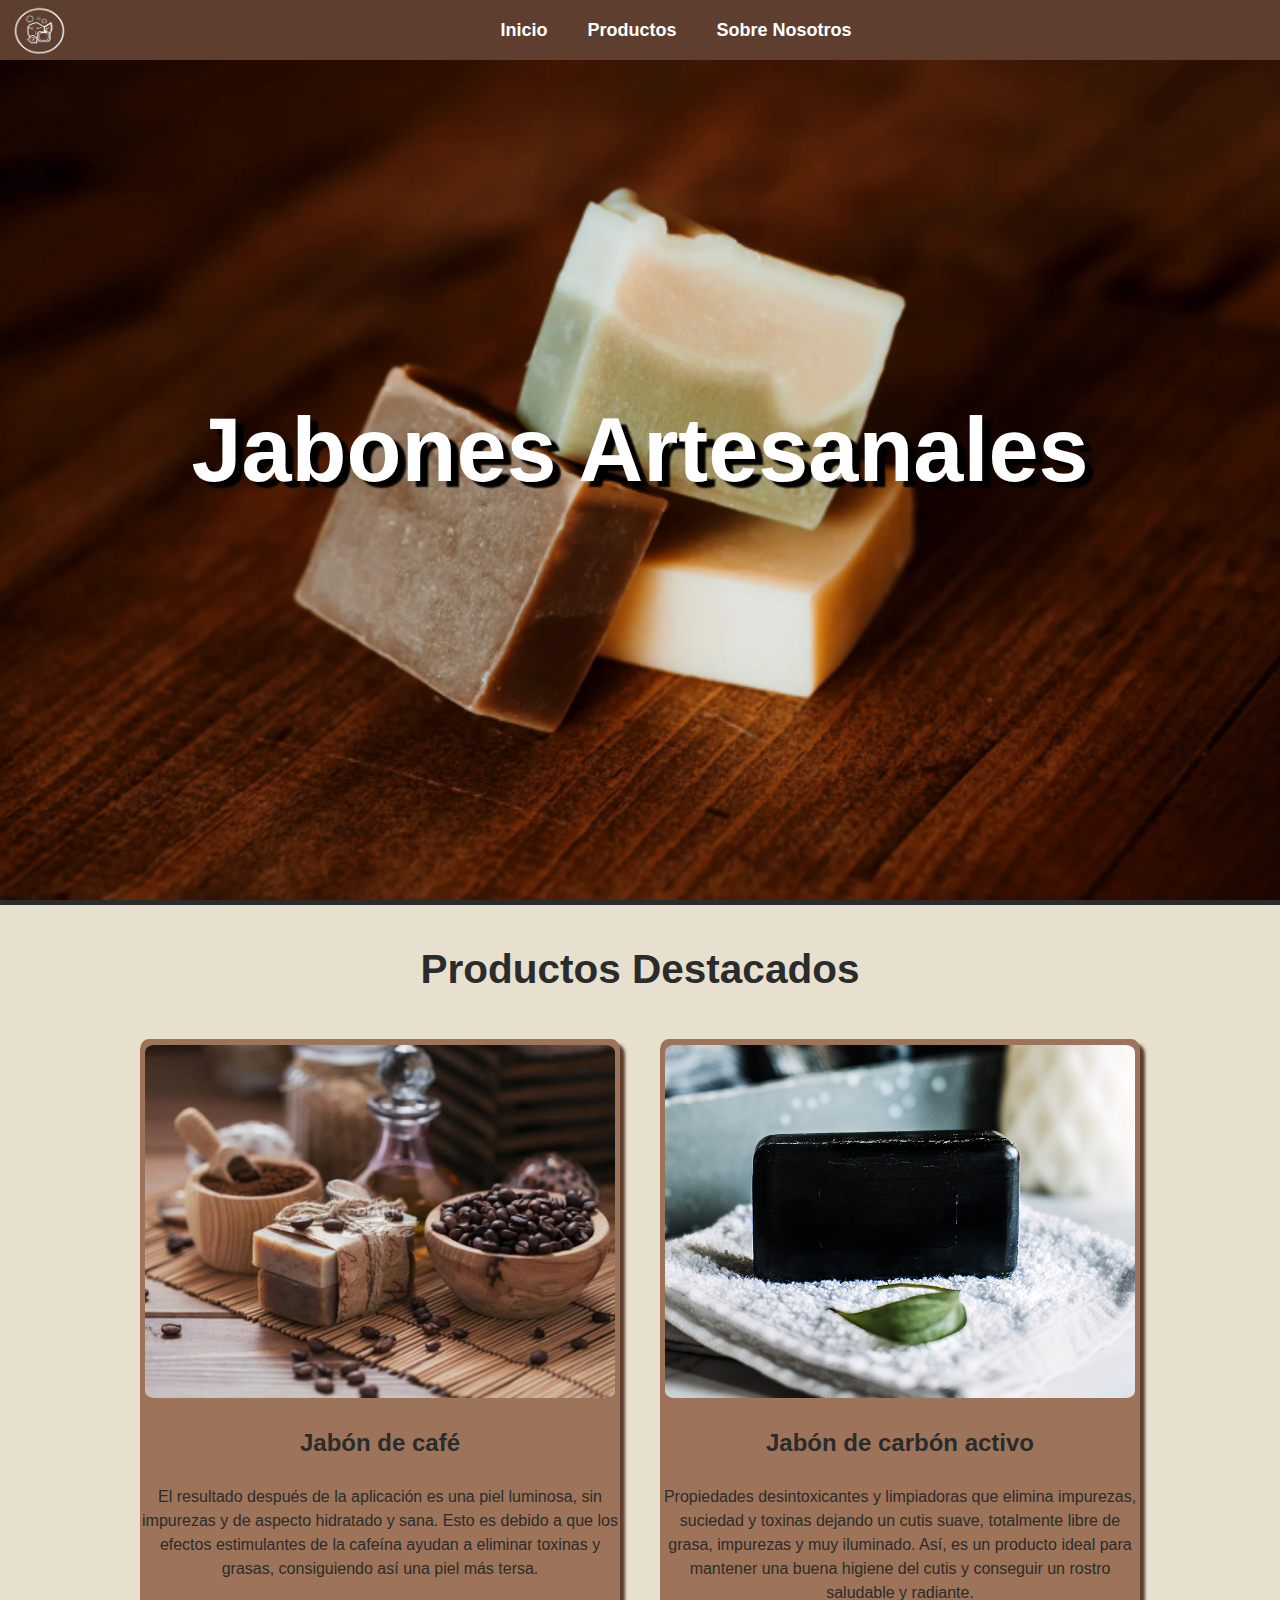
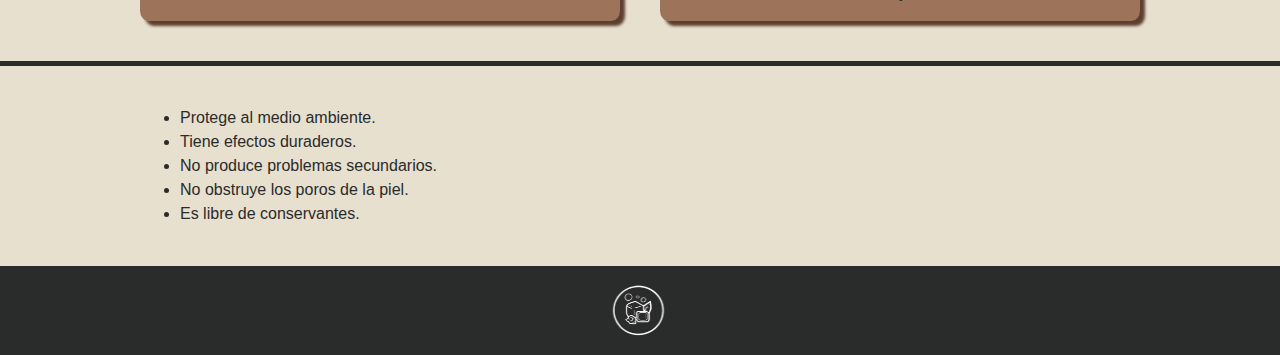
==== index.html @ 6c80665e "the pre last commit" ====
<!DOCTYPE html>
<html lang="es">
    <head>
        <meta charset="UTF-8">
        <meta name="viewport" content="width=device-width, initial-scale=1.0">
        <title>Jabones Artesanales - Página Principal</title>
        <link rel="stylesheet" href="style.css">
        <link rel="icon" href="./imgs/icon/icon.ico">
        <link rel="stylesheet" href="./css/normalized/normalize.css">
    </head>
    <body>
        <div class="navegation">
            <!--
            <header>
                <div class="container">
                    <h1 class="logo">Jabones Artesanales</h1>
                </div>
            </header>
            -->
            <nav>
                <li style="list-style-type: none;">
                    <a href="#"><img style="width: 62px; margin-left: 10px; margin-top:8px;" src="./imgs/icon/icon.ico" alt="CrSoap"></a>
                </li>
                <div class="container">
                    <ul>
                        
                        <li><a href="#">Inicio</a></li>
                        <li><a href="./gallery.html">Productos</a></li>
                        <li><a href="./aboutut.html">Sobre Nosotros</a></li>
                    </ul>
                </div>
            </nav>
        </div>
        <main>
            <section class="hero-section">
                <div class="container">
                    <h1 class="pc-h1">Jabones Artesanales</h1>
                    <h1 id="mobile-h1">Jabones Artesanales</h1>
                </div>
            </section>
            <hr class="line">
            <section class="product-section">
                <div class="container">
                    <div class="section-header">
                        <h2>Productos Destacados</h2>
                    </div>
                    <div class="product-gallery">
                        <div class="product">
                            <a style="text-decoration: none;" href="./html/jabones/jabonDeCafe.html">
                                <img src="./imgs/jabones/jabonDeCafe.png" alt="Jabón de café">
                                <h3>Jabón de café</h3>
                                <p>El resultado después de la aplicación es una piel luminosa, sin impurezas y de aspecto hidratado y sana. Esto es debido a que los efectos estimulantes de la cafeína ayudan a eliminar toxinas y grasas, consiguiendo así una piel más tersa.</p>
                            </a>
                        </div>
                        <div class="product">
                            <a style="text-decoration: none;" href="./html/jabones/jabonDeCarbon.html">
                                <img src="./imgs/jabones/jabon-de-carbon-activado.png" alt="Jabón de Lavanda">
                                <h3>Jabón de carbón activo</h3>
                                <p>Propiedades desintoxicantes y limpiadoras que elimina impurezas, suciedad y toxinas dejando un cutis suave, totalmente libre de grasa, impurezas y muy iluminado. Así, es un producto ideal para mantener una buena higiene del cutis y conseguir un rostro saludable y radiante.</p>
                            </a>
                        </div>
                        <!--
                        <div class="product">
                            <img src="./imgs/jabones/jabonaltero.jpg" alt="Jabón de lavanda">
                            <h3>Jabón de lavanda</h3>
                            <p>Actúa sobre la piel eliminando las impurezas. También te ayudará en la regulación e hidratación de la dermis, que te protegerá de agentes bactericidas e infecciones cutáneas. Además, gracias a las propiedades relajantes de la lavanda este jabón te ayudará a conciliar un un sueño profundo y reparador.</p>
                        </div>
                        <div class="product">
                            <img src="./imgs/jabones/otrodeMiel.jpg" alt="Jabón de avena y miel">
                            <h3>Jabón de avena y miel</h3>
                            <p>ideal para el cuidado de la Piel Sensible, Escamada y Seca. La Avena y la Miel son muy recomendables por su capacidad hidratante, calmante, antiséptica y por favorecer la elasticidad de la piel, por eso es ideal para pieles muy delicadas como las afectadas por Psoriasis.</p>
                        </div>
                        -->
                    </div>
                </div>
            </section>
            <hr class="line">
            <section class="rest-section">
                <br>
                <div class="container">
                    <ul>
                        <li>Protege al medio ambiente.</li>
                        <li>Tiene efectos duraderos.</li>
                        <li>No produce problemas secundarios.</li>
                        <li>No obstruye los poros de la piel.</li>
                        <li>Es libre de conservantes.</li>
                    </ul>
                </div>
                <br>
            </section>
            <hr class="line">
            <footer>
                <div style="width:64px; margin: 0 auto; padding: 10px;" class="footer-img">
                    <img src="./imgs/icon/icon.ico" alt="" style="width: 64px; height: 58px;">
                </div>
            </footer>
        </main>
    </body>
</html>
---- style.css ----
/* Estilos generales */

* {
    color: #2a2b2b;
}

#mobile-h1 {
    display: none;
}

body {
    margin: 0;
    font-family: 'Roboto', sans-serif;
    font-size: 16px;
    line-height: 1.5;
    color: #333;
    background-color: #e7e0cf;
    overflow-x: hidden;
}

main {
    height: 100vh;
    width: 100vw;
}

nav {
    top:0;
}

.navegation {
    position: relative;
}


.container {
    max-width: 1000px;
    margin: 0 auto;
    padding: 0 20px;
}

/* Estilos para el encabezado */

/*
header {
    background-color: #B0D6C9;
    padding: 8px 0;
    border-bottom: 1px solid #B0D6C9;
    position: fixed;
    width: 100%;
    z-index: 2;
}

.logo {
    font-size: 28px;
    font-weight: bold;
    text-transform: uppercase;
    color: #2c3e50;
    margin: 0px;
    
}
*/

/* Estilos para la barra de navegación */

nav {
    background-color: #5e3f2f;
    height: 60px;
    width: 100vw;
    display: flex;
    justify-content: space-between;
    align-items: center;
    position: fixed;
    z-index: 2;
}

nav ul {
    list-style-type: none;
    margin: 0;
    padding: 0;
    display: flex;
}

nav ul li {
    margin: 0 20px;
}

nav ul li a {
    color: white;
    display: block;
    font-size: 18px;
    font-weight: bold;
    /*text-transform: uppercase;*/
    text-decoration: none;
    transition: color 0.2s ease-in-out;
}

nav ul li a:hover {
    color: #f1c40f;
}

/* Estilos para el contenido principal */

.hero-section {
    background-image: url('./backgroundSoaps.png');
    background-size: cover;
    background-position: center;
    height: 100vh;
    width: 100vw;
    display: flex;
    align-items: center;
    justify-content: left;
}

.hero-section h1 {
    color: white;
    font-size: 90px;
    text-align: center;
    text-shadow: 8px 6px 2px rgba(0, 0, 0, 1);
}

#mobile-h1 {
    font-size: 60px;
}

.line {
    margin: 0px;
    height: 5px;
    background-color: #2a2b2b;
    border: none;
}

.section-header {
    text-align: center;
    margin-top: 30px;
    margin-bottom: 10px;
}

.section-header h2 {
    font-size: 40.5px;
    font-weight: bold;
    margin-bottom: 40px;
}

.product-gallery {
    display: flex;
    flex-wrap: wrap;
    margin: 0 -20px;
}

.product {
    display: inline-block;
    width: calc(50% - 40px);
    margin: 0 20px 40px;
    text-align: center;
    transition: transform 0.2s ease-in-out;
    box-shadow: 5px 5px 3px #5e3f2f;
    background-color: #9d745a;
    /*testin*/
    /*border: 3px solid #fff;
    border-radius: 10%;*/
    border-radius: 1.8%;
}

.product:hover {
    transform: translateY(-10px);
}

.product img {
    max-width: 98%;
    height: auto;
    margin-top: 6px;
    border-radius: 2%;
}

.product h3 {
    margin-top: 20px;
    font-size: 24px;
    font-weight: bold;
}

.product p {
    margin-top: 10px;
    font-size: 16px;
    line-height: 1.5;
}

/* Estilos para el footer */

footer {
    background-color: #2a2b2b;
    color: white;
    font-size: 14px;
}

@media only screen and (max-width: 500px) {
    .pc-h1 {
        display: none; 
    }
    #mobile-h1 {
        display: block;
    }
}
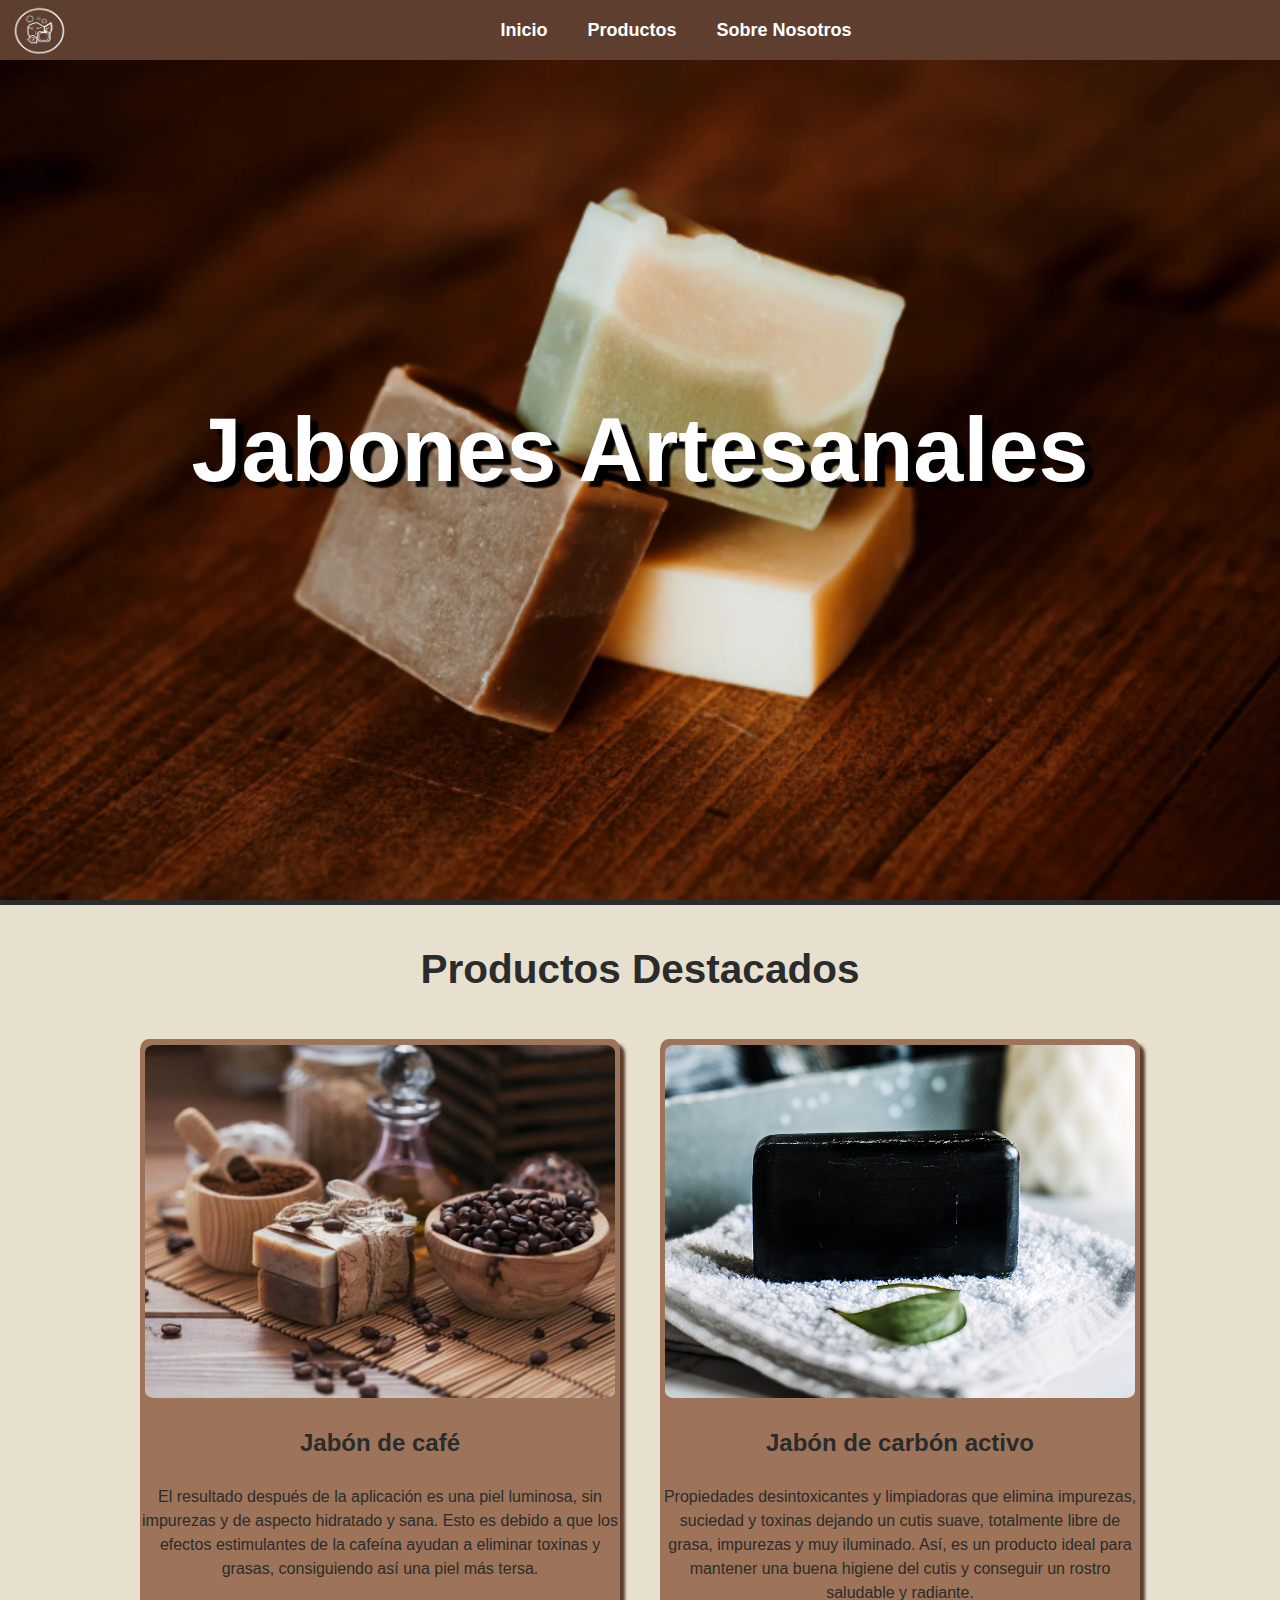
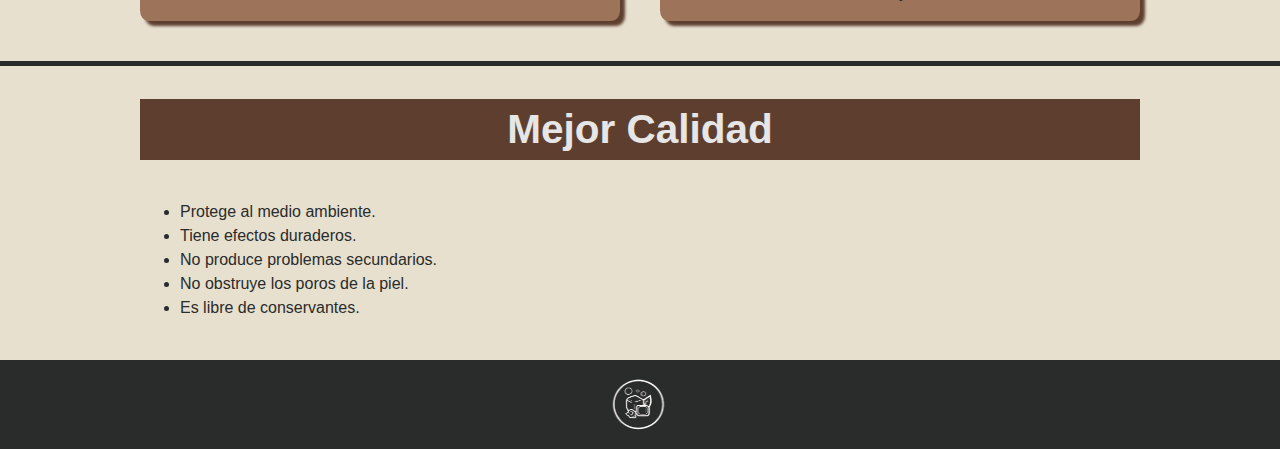
==== commit 7a37fb4e: "please let me go x2" ====
--- a/index.html
+++ b/index.html
@@ -76,7 +76,11 @@
             </section>
             <hr class="line">
             <section class="rest-section">
-                <br>
+                <div class="container">
+                    <div style="border:none; background:#5e3f2f;" class="section-header">
+                        <h2 style="color: #e6e6e6;">Mejor Calidad</h2>
+                    </div>
+                </div>
                 <div class="container">
                     <ul>
                         <li>Protege al medio ambiente.</li>
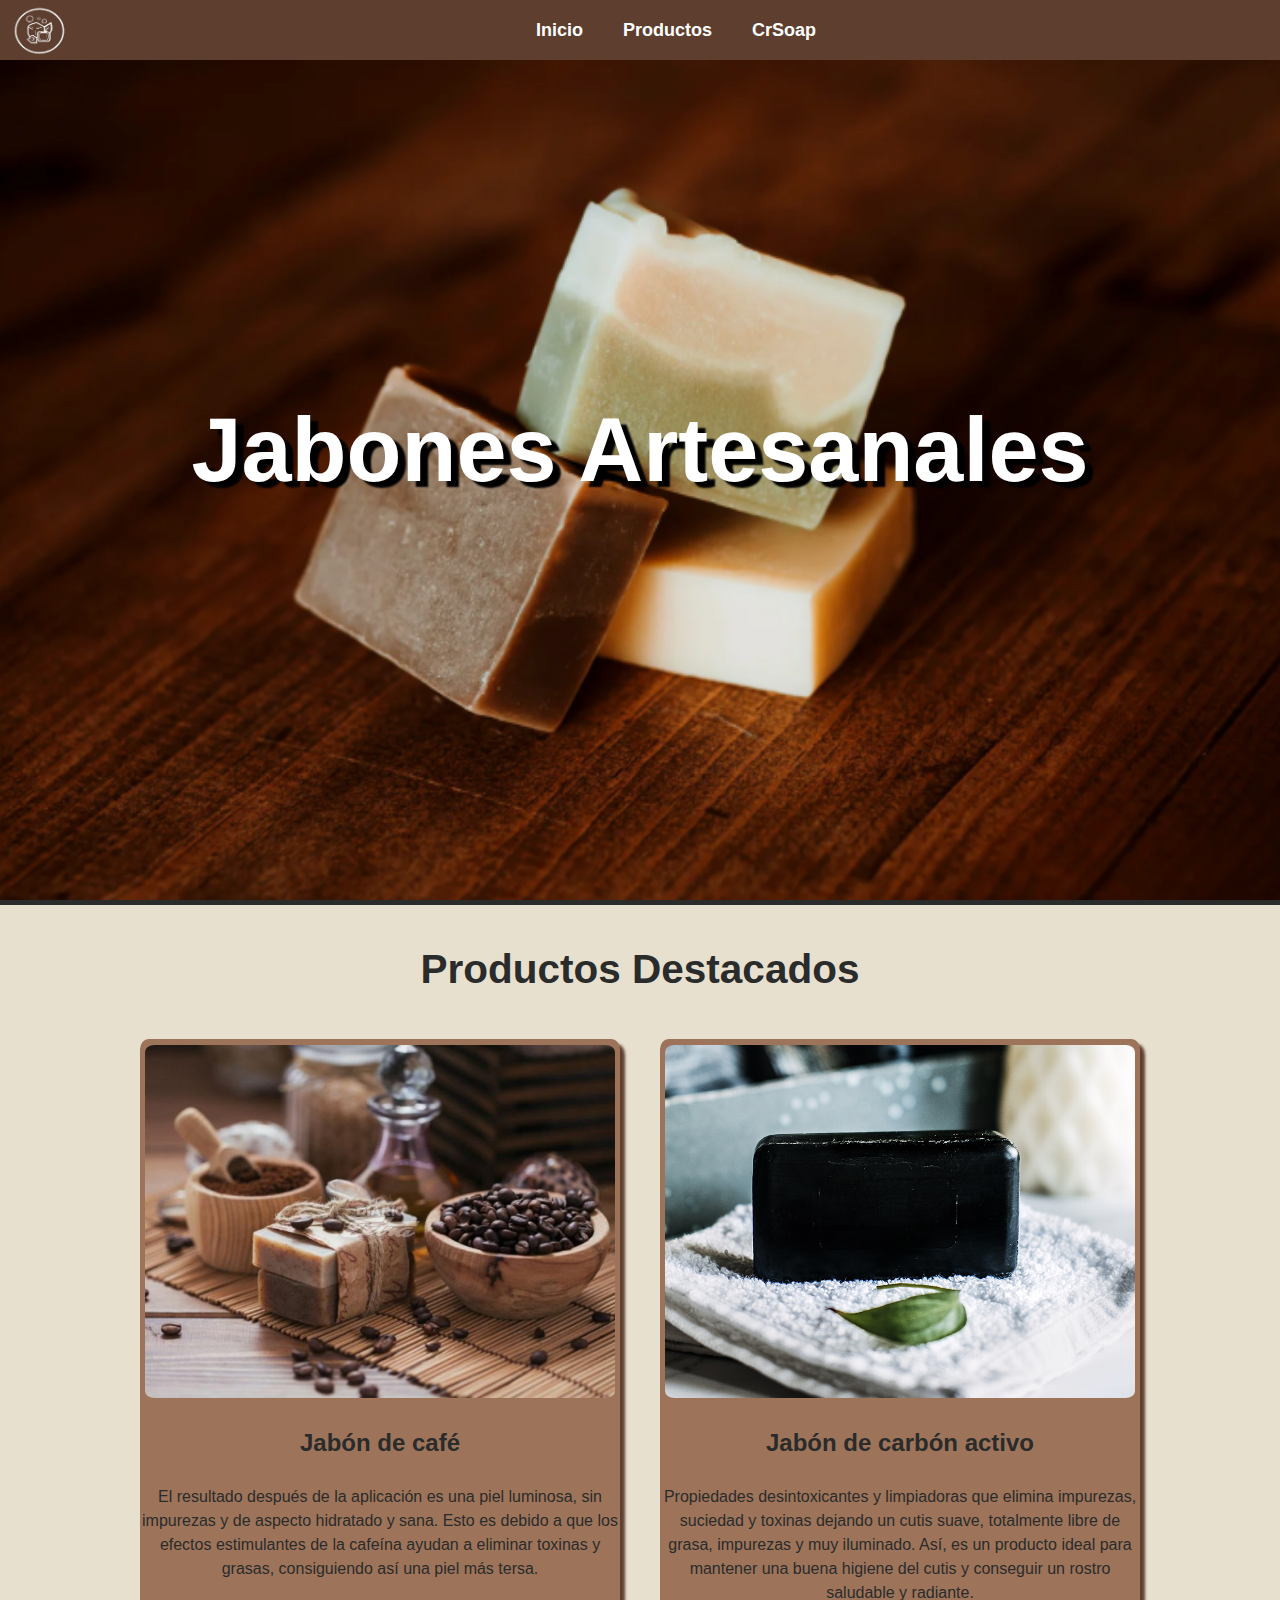
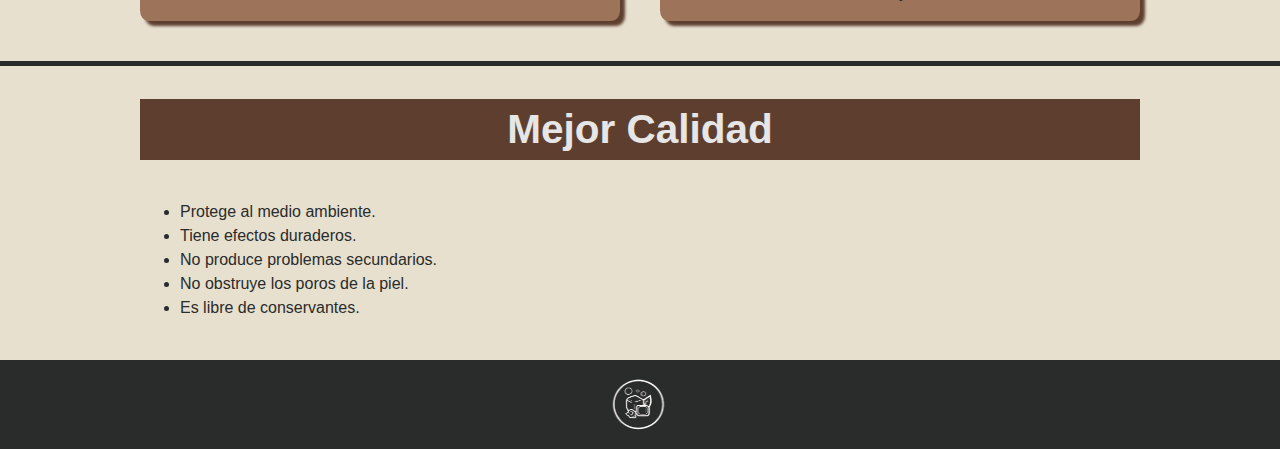
==== commit 7eab0979: "porFIn" ====
--- a/index.html
+++ b/index.html
@@ -20,13 +20,14 @@
             <nav>
                 <li style="list-style-type: none;">
                     <a href="#"><img style="width: 62px; margin-left: 10px; margin-top:8px;" src="./imgs/icon/icon.ico" alt="CrSoap"></a>
+                    
                 </li>
                 <div class="container">
                     <ul>
                         
                         <li><a href="#">Inicio</a></li>
                         <li><a href="./gallery.html">Productos</a></li>
-                        <li><a href="./aboutut.html">Sobre Nosotros</a></li>
+                        <li><a href="./aboutut.html">CrSoap</a></li>
                     </ul>
                 </div>
             </nav>
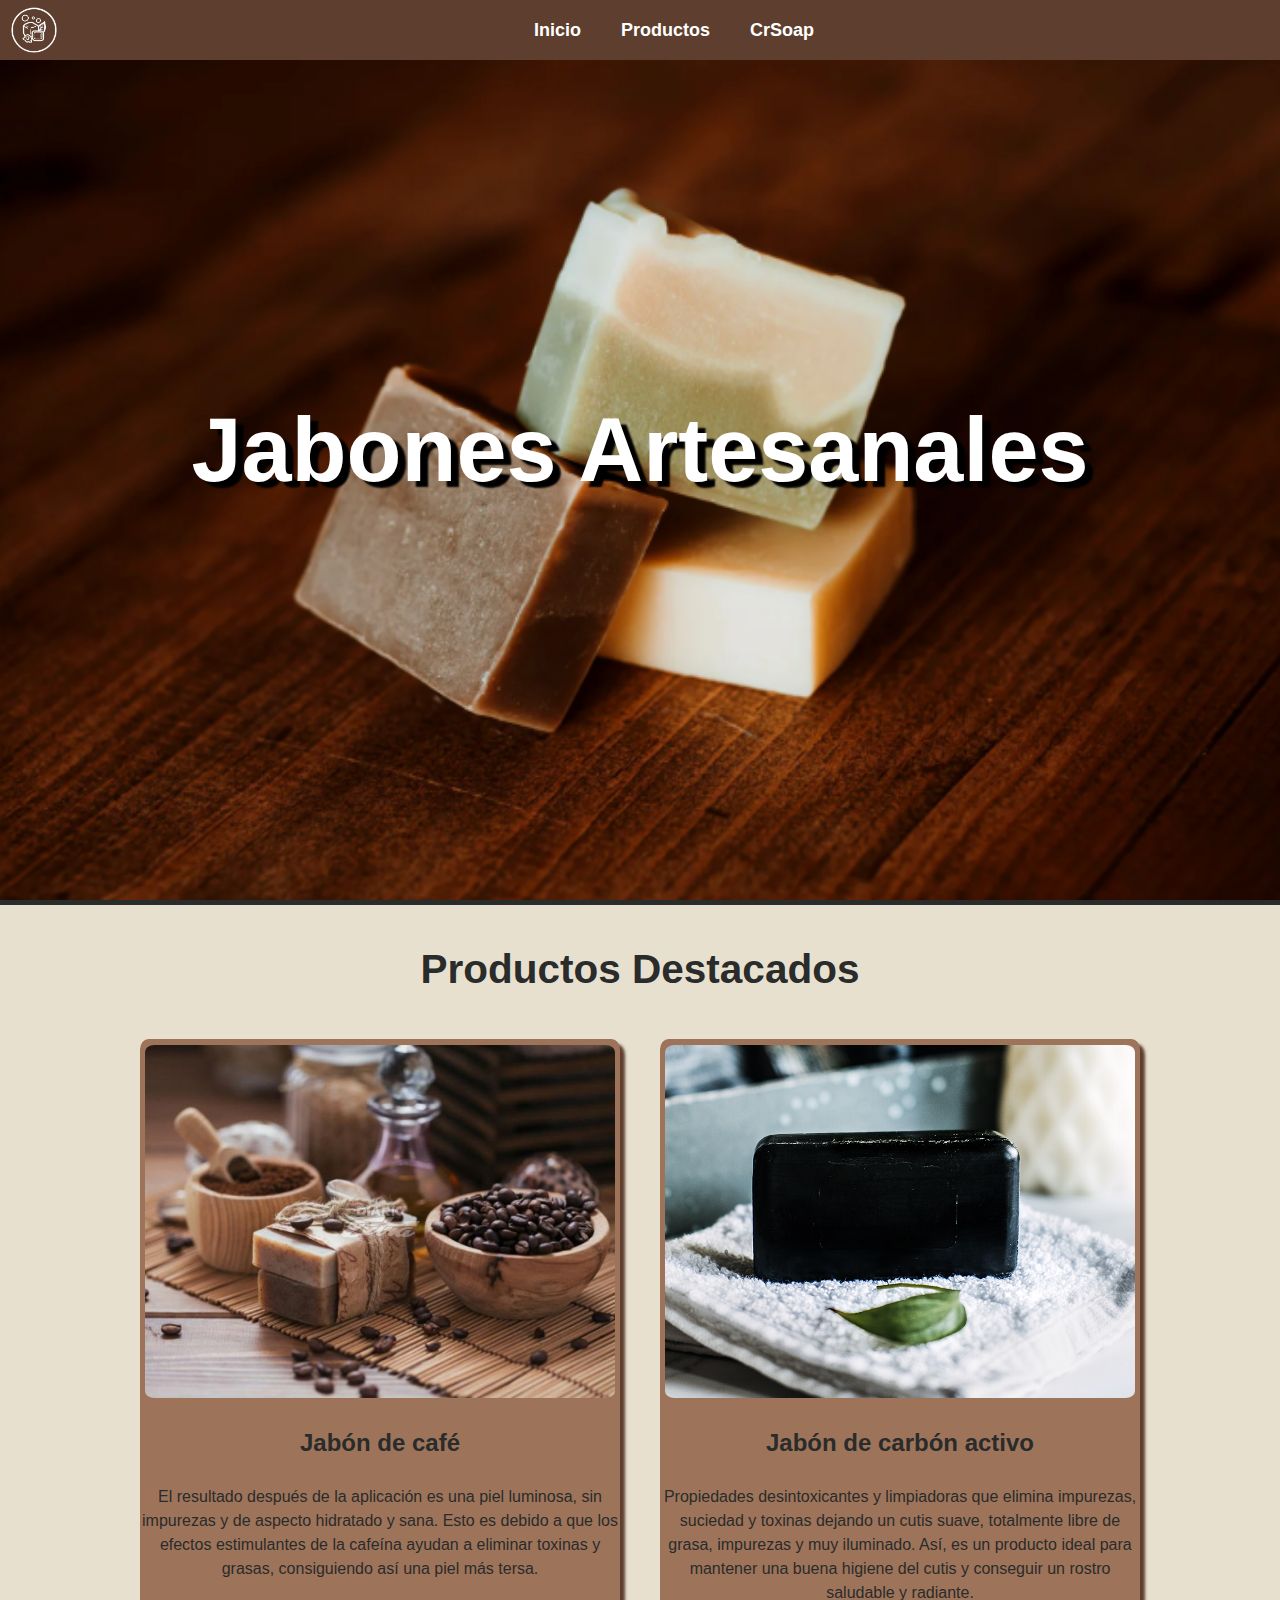
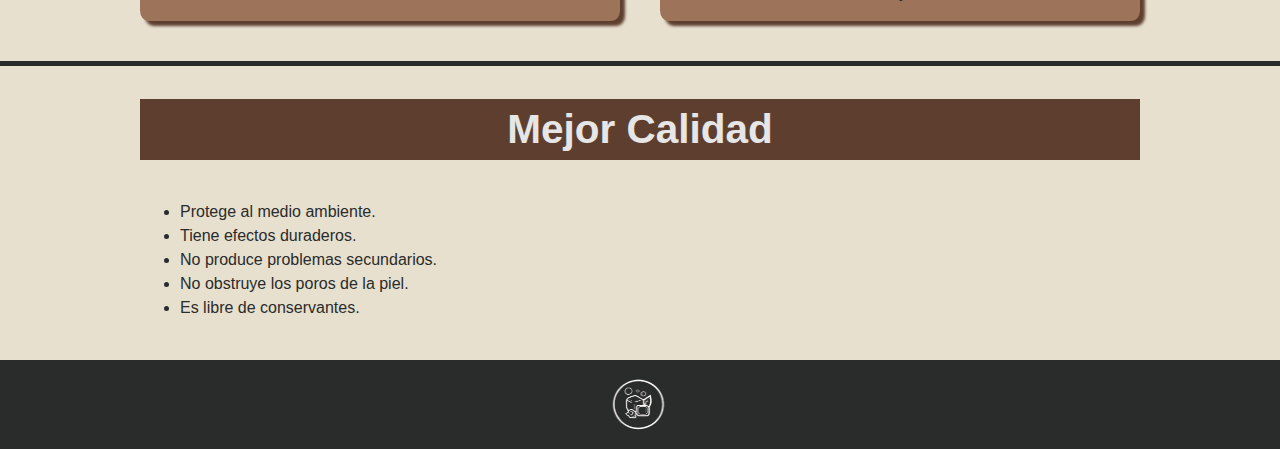
==== commit 135fb3a9: "would like to Abraham?" ====
--- a/index.html
+++ b/index.html
@@ -19,7 +19,7 @@
             -->
             <nav>
                 <li style="list-style-type: none;">
-                    <a href="#"><img style="width: 62px; margin-left: 10px; margin-top:8px;" src="./imgs/icon/icon.ico" alt="CrSoap"></a>
+                    <a href="#"><img style="width: 48px; margin-right: 10px;margin-left: 10px; margin-top:8px;" src="./imgs/icon/icon1.png" alt="CrSoap"></a>
                     
                 </li>
                 <div class="container">
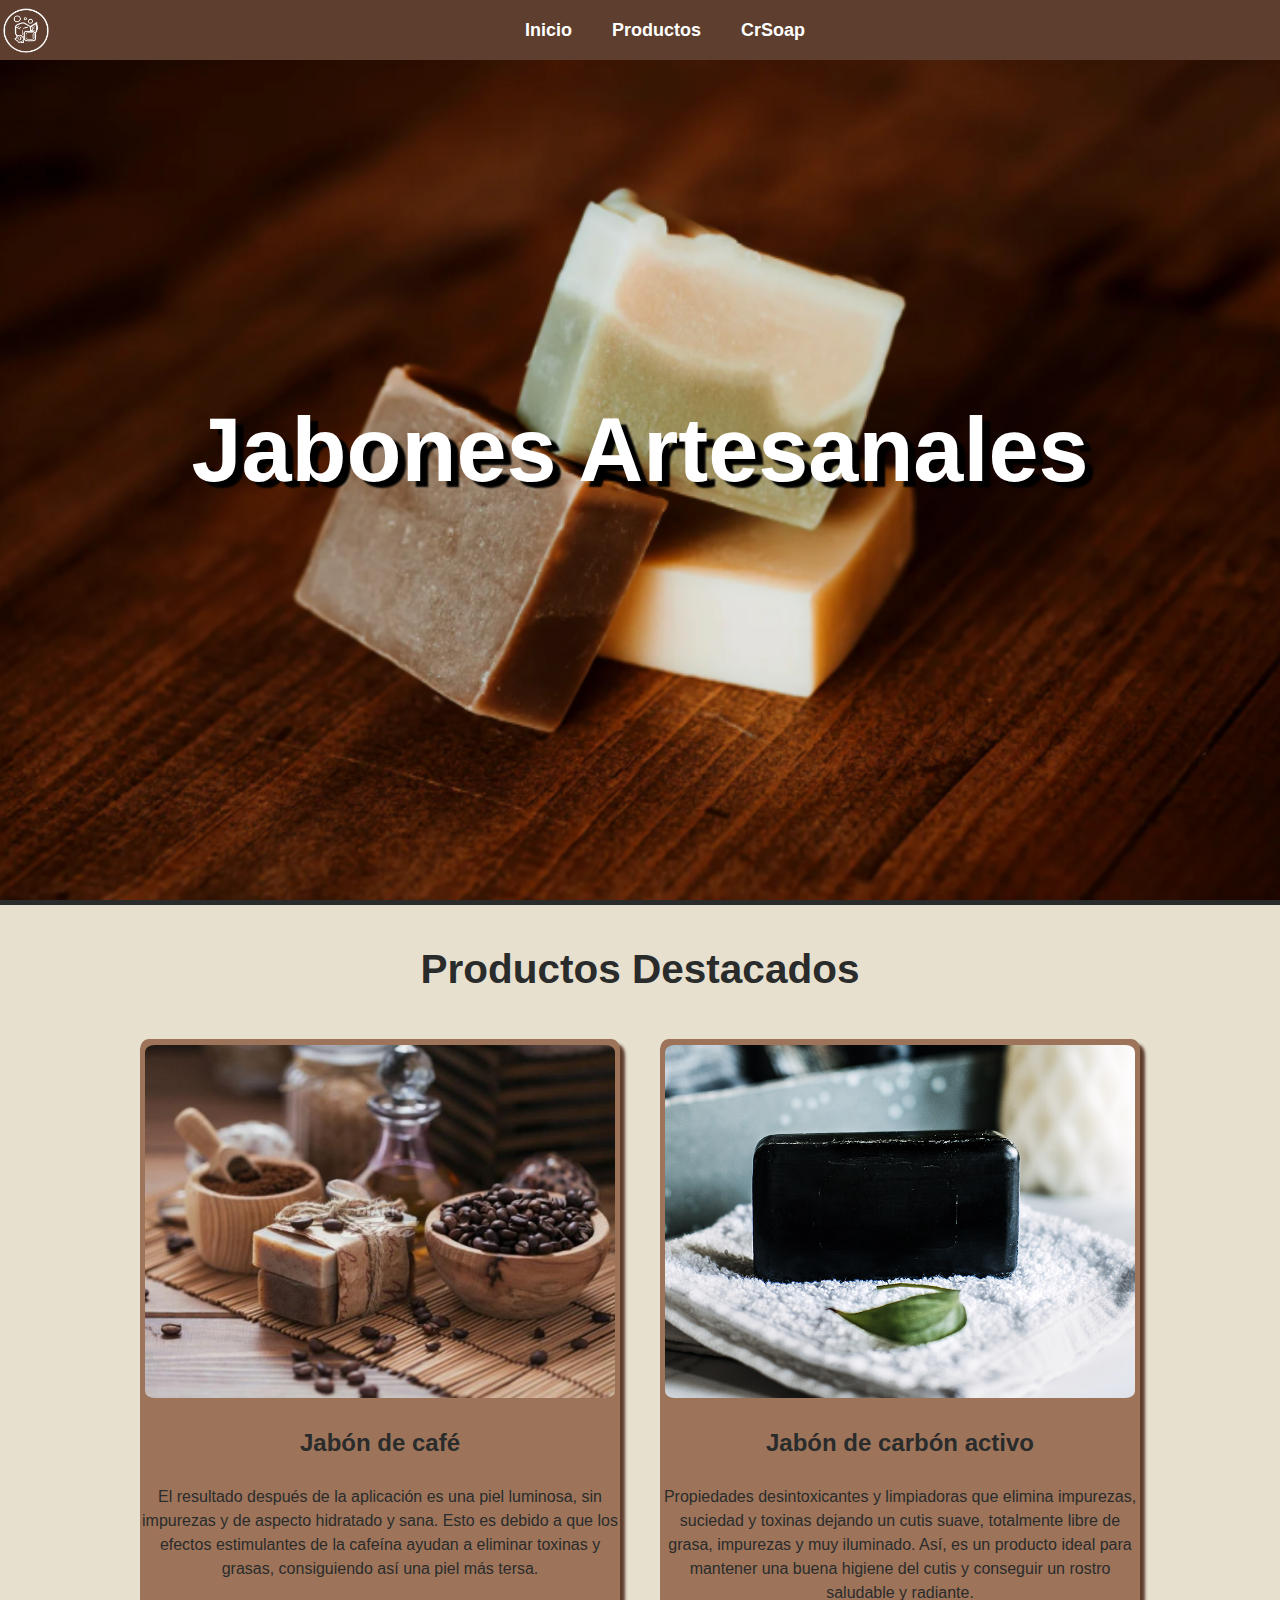
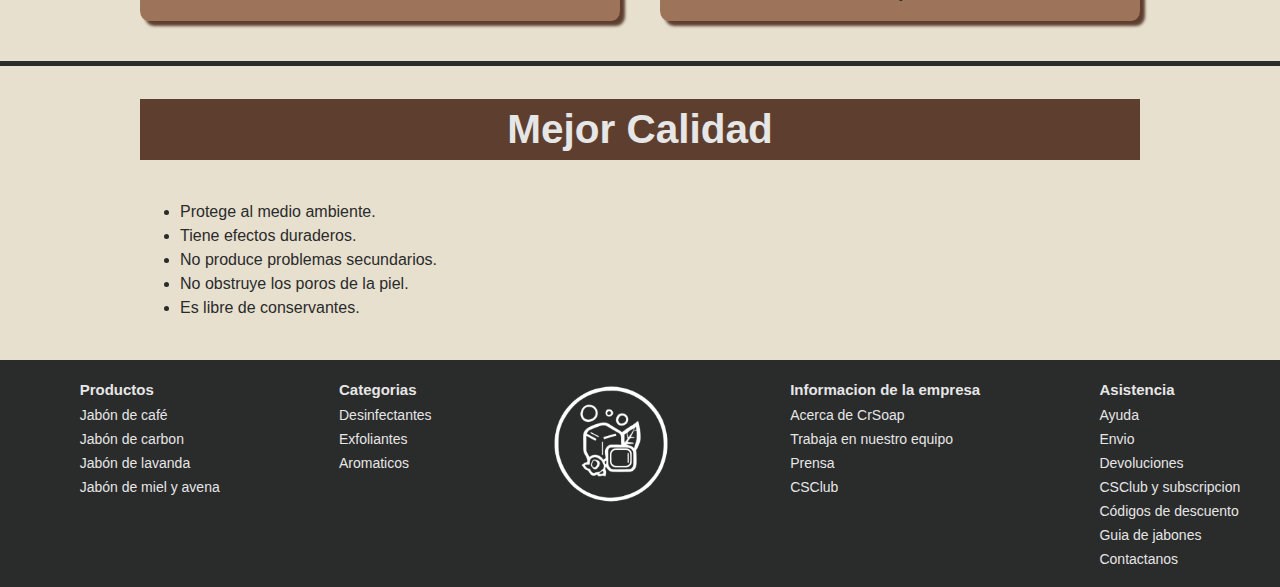
==== commit 5a6262e7: "serraa" ====
--- a/index.html
+++ b/index.html
@@ -19,7 +19,7 @@
             -->
             <nav>
                 <li style="list-style-type: none;">
-                    <a href="#"><img style="width: 48px; margin-right: 10px;margin-left: 10px; margin-top:8px;" src="./imgs/icon/icon1.png" alt="CrSoap"></a>
+                    <a href="#"><img style="width: 48px; height: 46px; margin-left: 2px; margin-top:8px;" src="./imgs/icon/icon1.png" alt="CrSoap"></a>
                     
                 </li>
                 <div class="container">
@@ -95,9 +95,44 @@
             </section>
             <hr class="line">
             <footer>
+                <div class="footer-uls">
+                    <ul>
+                        <li class="h-li">Productos</li>
+                        <li>Jabón de café</li>
+                        <li>Jabón de carbon</li>
+                        <li>Jabón de lavanda</li>
+                        <li>Jabón de miel y avena</li>
+                    </ul>
+                    <ul>
+                        <li class="h-li">Categorias</li>
+                        <li>Desinfectantes</li>
+                        <li>Exfoliantes</li>
+                        <li>Aromaticos</li>
+                    </ul>
+                    <img src="./imgs/icon/icon1.png" alt="" style="margin-top: 20px; margin-left:40px;height: 120px; width: 120px;">
+                    <ul>
+                        <li class="h-li">Informacion de la empresa</li>
+                        <li>Acerca de CrSoap</li>
+                        <li>Trabaja en nuestro equipo</li>
+                        <li>Prensa</li>
+                        <li>CSClub</li>
+                    </ul>
+                    <ul>
+                        <li class="h-li">Asistencia</li>
+                        <li>Ayuda</li>
+                        <li>Envio</li>
+                        <li>Devoluciones</li>
+                        <li>CSClub y subscripcion</li>
+                        <li>Códigos de descuento</li>
+                        <li>Guia de jabones</li>
+                        <li>Contactanos</li>
+                    </ul>
+                </div>
+                <!--
                 <div style="width:64px; margin: 0 auto; padding: 10px;" class="footer-img">
                     <img src="./imgs/icon/icon.ico" alt="" style="width: 64px; height: 58px;">
                 </div>
+                -->
             </footer>
         </main>
     </body>
--- a/style.css
+++ b/style.css
@@ -192,6 +192,27 @@
     font-size: 14px;
 }
 
+.footer-uls {
+    display: flex;
+    justify-content: space-around;
+}
+
+.footer-uls ul {
+    list-style-type: none;
+}
+
+
+.h-li {
+    font-weight: bold;
+    margin-bottom: 6px;
+    font-size: 15px;
+}
+
+.footer-uls ul li {
+    color: #e6e6e6;
+    margin-bottom: 3px;
+}
+
 @media only screen and (max-width: 500px) {
     .pc-h1 {
         display: none; 
@@ -199,4 +220,5 @@
     #mobile-h1 {
         display: block;
     }
-}+}
+
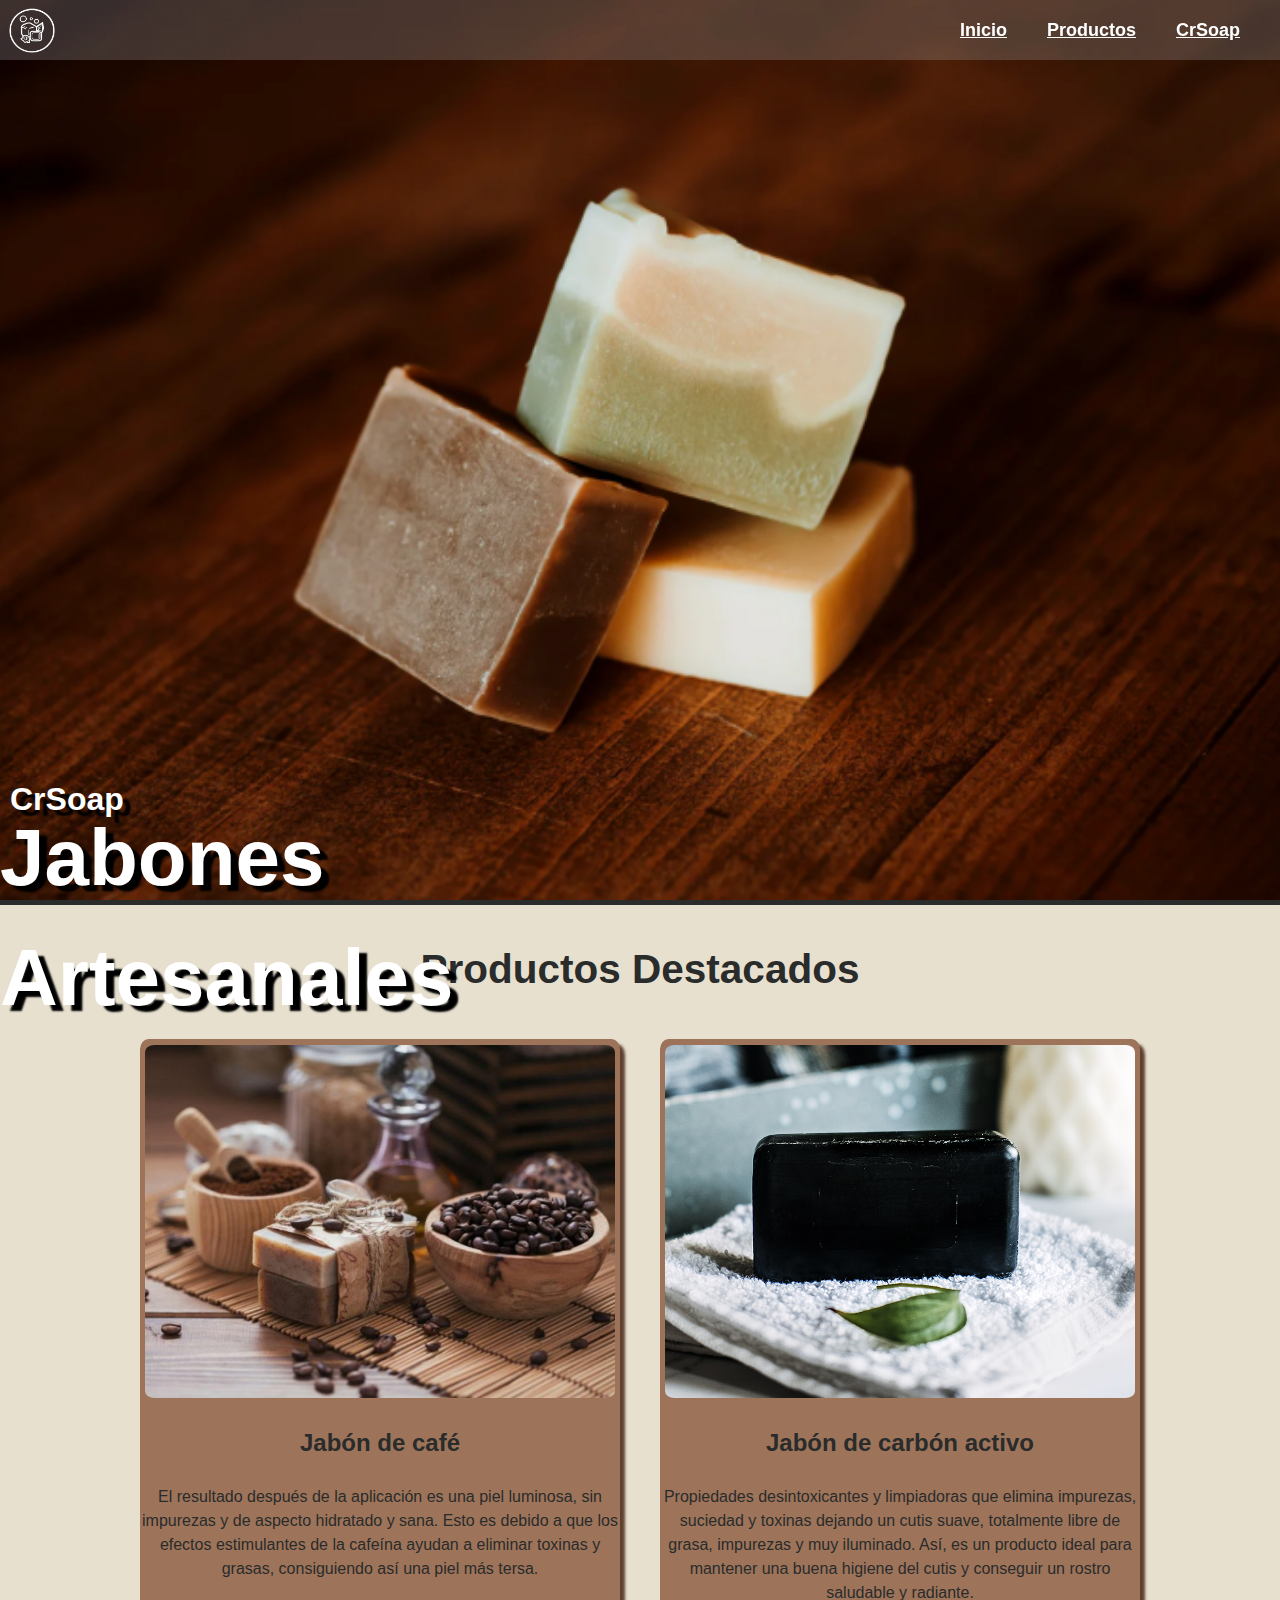
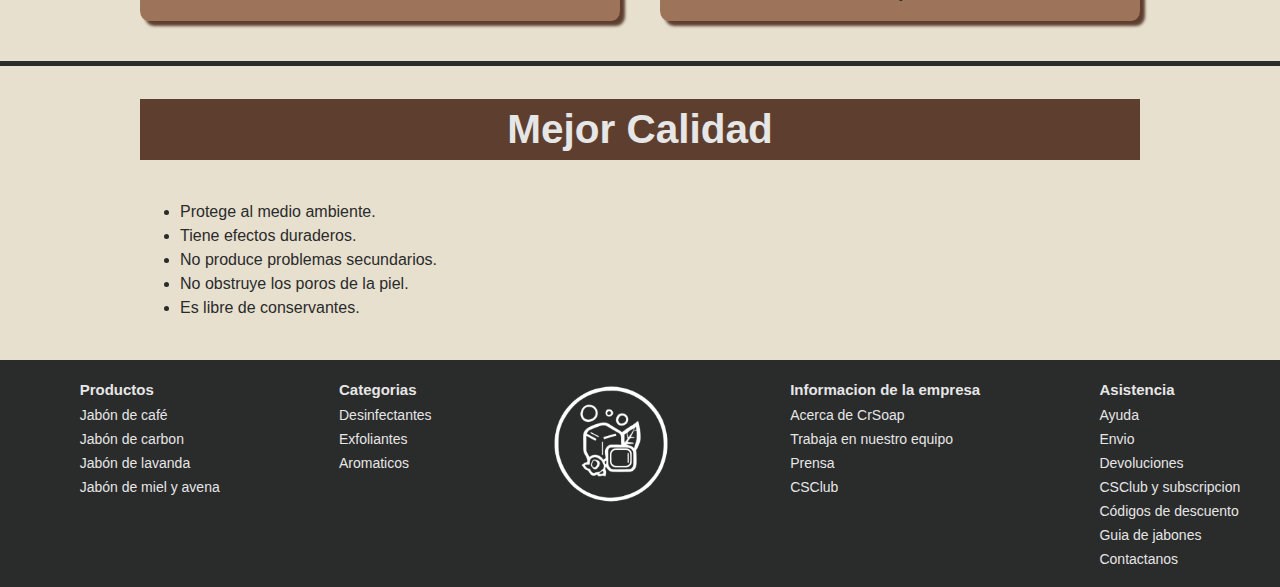
==== commit 1ea9253b: "serrrarar" ====
--- a/index.html
+++ b/index.html
@@ -19,12 +19,10 @@
             -->
             <nav>
                 <li style="list-style-type: none;">
-                    <a href="#"><img style="width: 48px; height: 46px; margin-left: 2px; margin-top:8px;" src="./imgs/icon/icon1.png" alt="CrSoap"></a>
-                    
+                    <a href="#"><img style="width: 48px; height: 46px; margin-left: 8px; margin-top:8px;" src="./imgs/icon/icon1.png" alt="CrSoap"></a>
                 </li>
                 <div class="container">
                     <ul>
-                        
                         <li><a href="#">Inicio</a></li>
                         <li><a href="./gallery.html">Productos</a></li>
                         <li><a href="./aboutut.html">CrSoap</a></li>
@@ -34,10 +32,16 @@
         </div>
         <main>
             <section class="hero-section">
+                <div class="hero-mini-container">
+                    <h2>CrSoap</h2>
+                    <h1>Jabones Artesanales</h1>
+                </div>
+                <!--
                 <div class="container">
                     <h1 class="pc-h1">Jabones Artesanales</h1>
                     <h1 id="mobile-h1">Jabones Artesanales</h1>
                 </div>
+                -->
             </section>
             <hr class="line">
             <section class="product-section">
--- a/style.css
+++ b/style.css
@@ -31,6 +31,9 @@
     position: relative;
 }
 
+nav .container {
+    margin: 0;
+}
 
 .container {
     max-width: 1000px;
@@ -63,7 +66,7 @@
 /* Estilos para la barra de navegación */
 
 nav {
-    background-color: #5e3f2f;
+    /*background-color: #5e3f2f;*/
     height: 60px;
     width: 100vw;
     display: flex;
@@ -73,6 +76,16 @@
     z-index: 2;
 }
 
+/*TESTING*/
+nav {
+    transition: all .4s;
+}
+nav:hover {
+    background-color: #aaa4;
+    transition: all .4s;
+}
+/*END OF TESTING*/
+
 nav ul {
     list-style-type: none;
     margin: 0;
@@ -90,7 +103,7 @@
     font-size: 18px;
     font-weight: bold;
     /*text-transform: uppercase;*/
-    text-decoration: none;
+    
     transition: color 0.2s ease-in-out;
 }
 
@@ -111,7 +124,7 @@
     justify-content: left;
 }
 
-.hero-section h1 {
+.hero-section .container h1 {
     color: white;
     font-size: 90px;
     text-align: center;
@@ -140,6 +153,31 @@
     font-weight: bold;
     margin-bottom: 40px;
 }
+
+/*TESTING*/
+.hero-mini-container {
+    position: absolute;
+    display: inline-block;
+    width: 790px;
+    height: 150px;
+    bottom: 0;
+}
+.hero-mini-container h1{
+    color: #fff;
+    margin: 0;
+    text-shadow: 8px 6px 2px rgba(0, 0, 0, 1);
+    font-size: 80px;
+}
+.hero-mini-container h2 {
+    margin: 0;
+    font-size: 32px;
+    color: #fff;
+    position: relative;
+    top: 25px;
+    left: 10px;
+    text-shadow: 8px 6px 2px rgba(0, 0, 0, 1);
+}
+/*End of TESTING*/
 
 .product-gallery {
     display: flex;
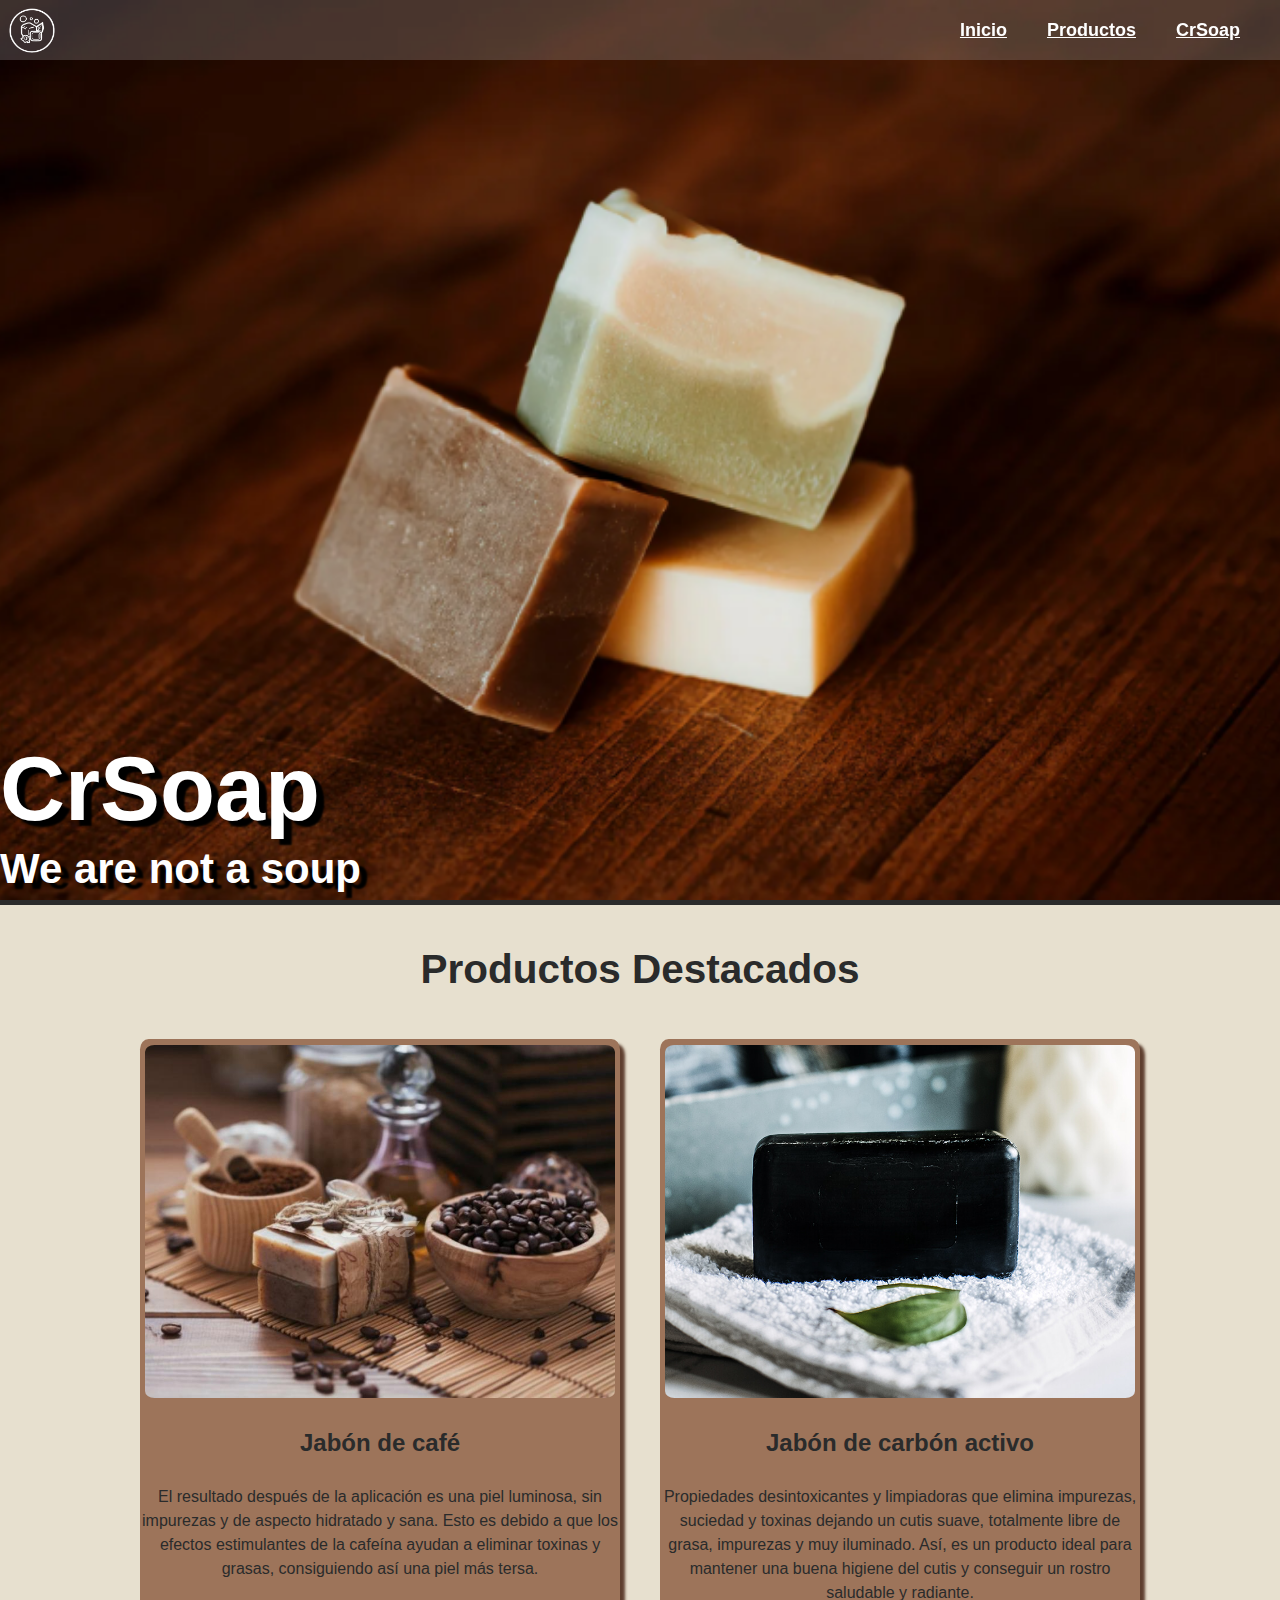
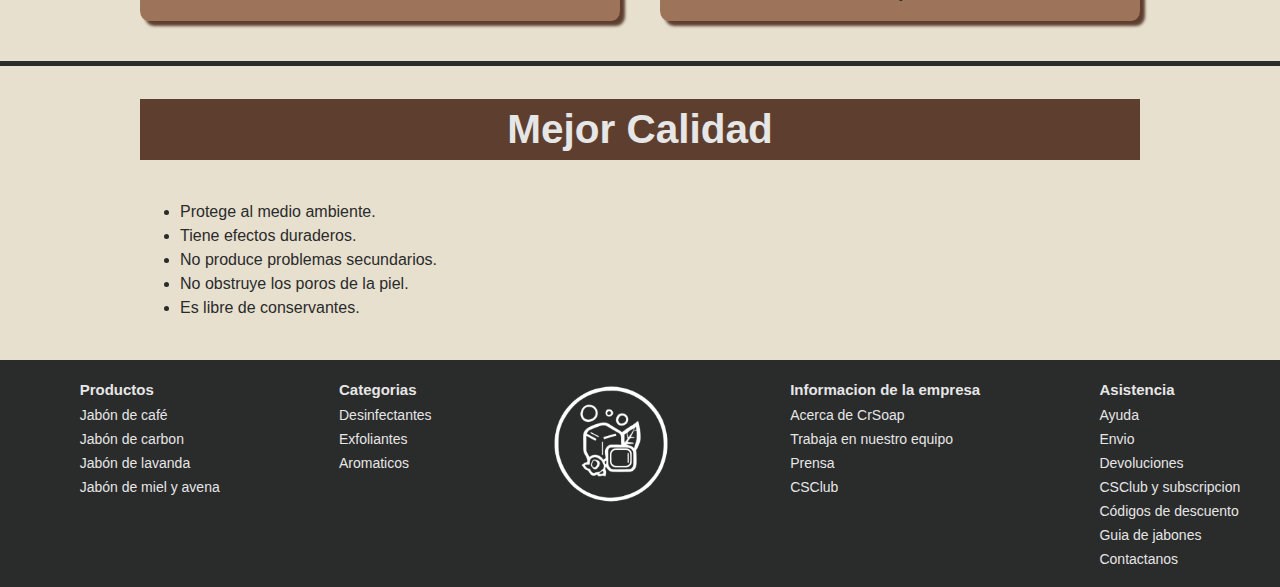
==== commit a2fbea98: "ya mueranse" ====
--- a/index.html
+++ b/index.html
@@ -9,6 +9,7 @@
         <link rel="stylesheet" href="./css/normalized/normalize.css">
     </head>
     <body>
+        <script src="./js/nav/script.js"></script>
         <div class="navegation">
             <!--
             <header>
@@ -17,7 +18,7 @@
                 </div>
             </header>
             -->
-            <nav>
+            <nav class="barra-navegacion">
                 <li style="list-style-type: none;">
                     <a href="#"><img style="width: 48px; height: 46px; margin-left: 8px; margin-top:8px;" src="./imgs/icon/icon1.png" alt="CrSoap"></a>
                 </li>
@@ -33,8 +34,8 @@
         <main>
             <section class="hero-section">
                 <div class="hero-mini-container">
-                    <h2>CrSoap</h2>
-                    <h1>Jabones Artesanales</h1>
+                    <h1>CrSoap</h1>
+                    <h2>We are not a soup</h2>
                 </div>
                 <!--
                 <div class="container">
--- a/style.css
+++ b/style.css
@@ -78,7 +78,7 @@
 
 /*TESTING*/
 nav {
-    transition: all .4s;
+    transition: all .6s;
 }
 nav:hover {
     background-color: #aaa4;
@@ -159,22 +159,22 @@
     position: absolute;
     display: inline-block;
     width: 790px;
-    height: 150px;
     bottom: 0;
+    /*background-color: red;*/
+    padding: 0;
 }
 .hero-mini-container h1{
     color: #fff;
     margin: 0;
     text-shadow: 8px 6px 2px rgba(0, 0, 0, 1);
-    font-size: 80px;
+    font-size: 90px;
+    position: relative;
+    top: 20px;
 }
 .hero-mini-container h2 {
     margin: 0;
-    font-size: 32px;
+    font-size: 42px;
     color: #fff;
-    position: relative;
-    top: 25px;
-    left: 10px;
     text-shadow: 8px 6px 2px rgba(0, 0, 0, 1);
 }
 /*End of TESTING*/
@@ -260,3 +260,6 @@
     }
 }
 
+.cambio-color {
+    background-color: #9d745a;
+}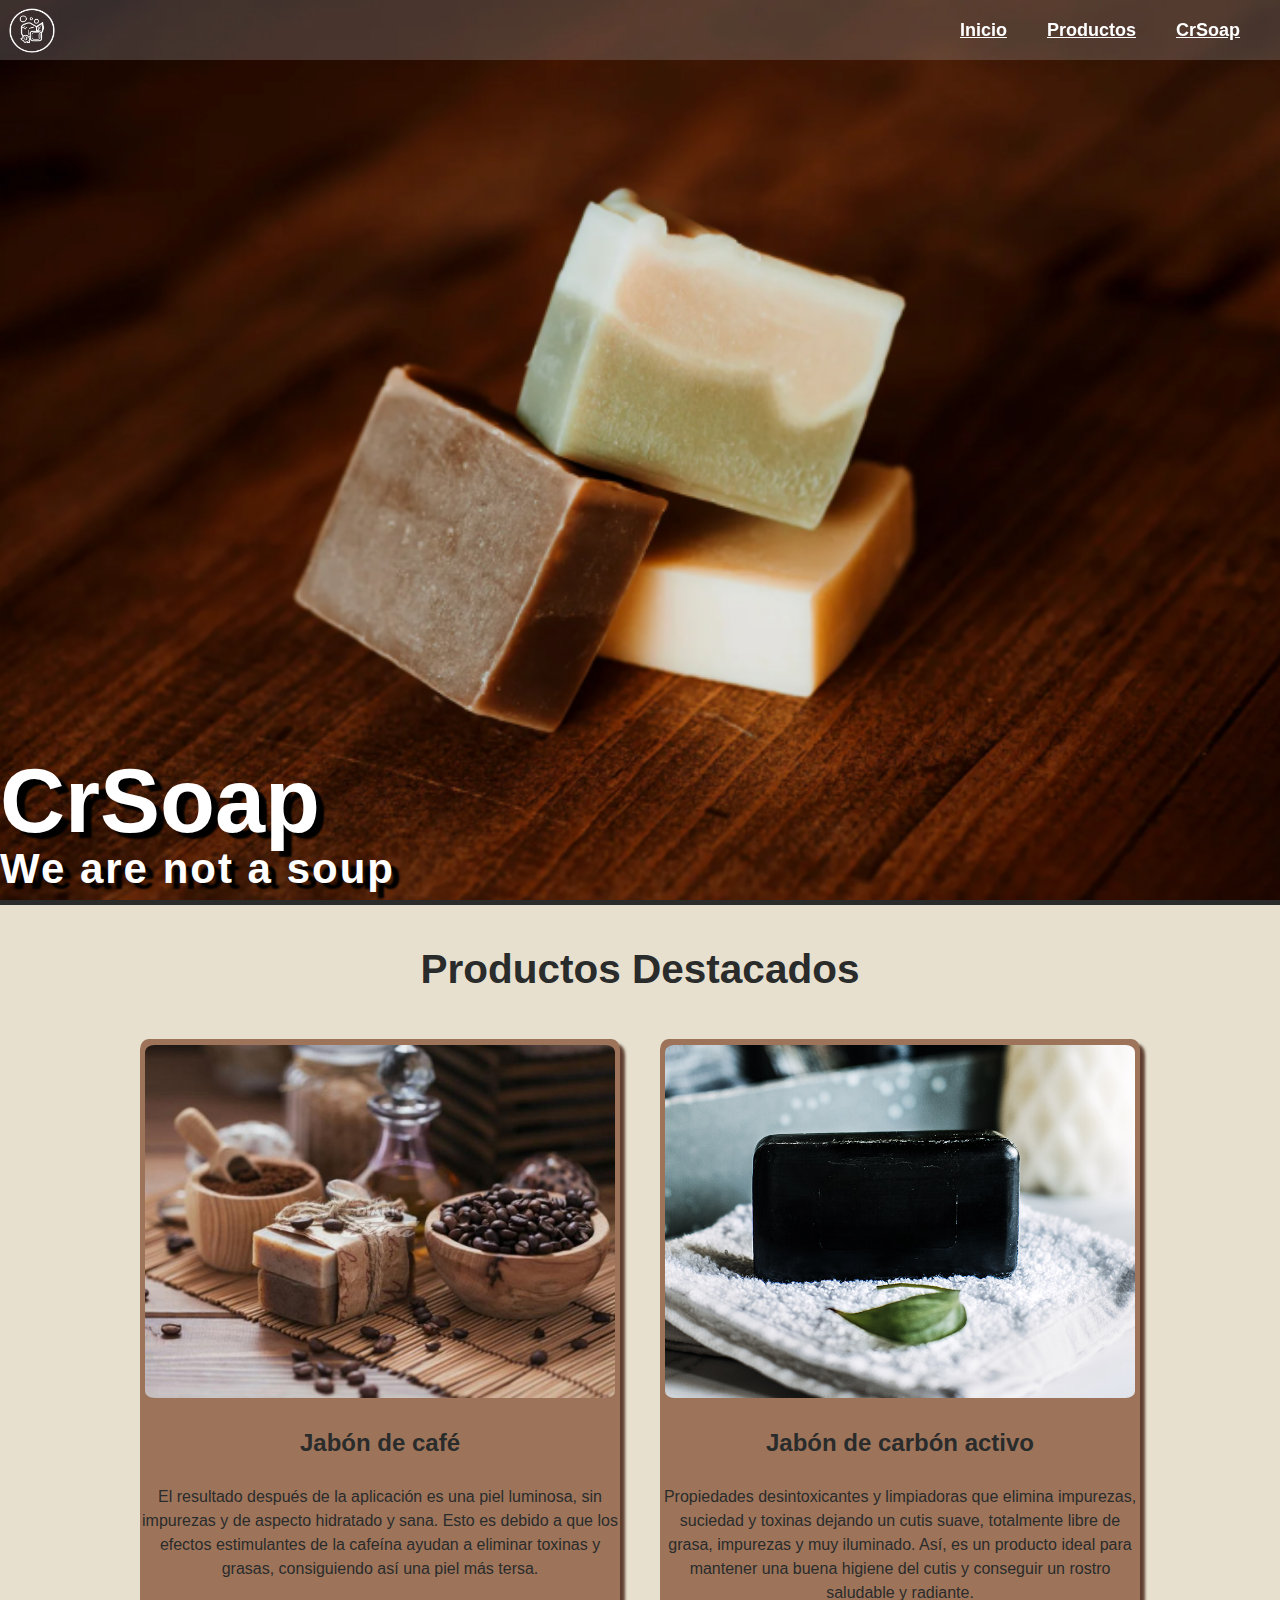
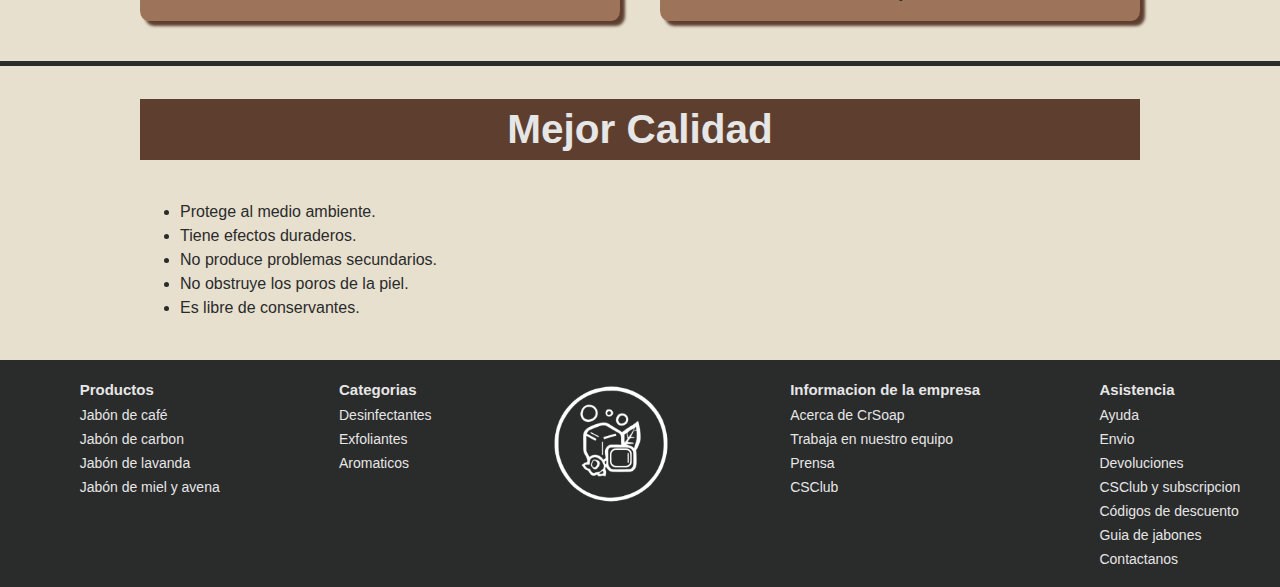
==== commit 778954b5: "trying make responsive design :( x2" ====
--- a/index.html
+++ b/index.html
@@ -99,7 +99,7 @@
                 <br>
             </section>
             <hr class="line">
-            <footer>
+            <footer class="pc-footer">
                 <div class="footer-uls">
                     <ul>
                         <li class="h-li">Productos</li>
@@ -139,6 +139,21 @@
                 </div>
                 -->
             </footer>
+            <footer class="mobile-footer">
+                <div class="mobile-footer-uls">
+                    <ul>
+                        <li>Productos</li>
+                        <li>Categorias</li>
+                        <li>Informacion de la empresa</li>
+                        <li>Asistencia</li>
+                    </ul>
+                </div>
+                <!--
+                <div style="width:64px; margin: 0 auto; padding: 10px;" class="footer-img">
+                    <img src="./imgs/icon/icon.ico" alt="" style="width: 64px; height: 58px;">
+                </div>
+                -->
+            </footer>
         </main>
     </body>
 </html>--- a/style.css
+++ b/style.css
@@ -1,4 +1,7 @@
 /* Estilos generales */
+.mobile-footer {
+    display: none;
+}
 
 * {
     color: #2a2b2b;
@@ -29,6 +32,7 @@
 
 .navegation {
     position: relative;
+    width: 100vw;
 }
 
 nav .container {
@@ -169,13 +173,14 @@
     text-shadow: 8px 6px 2px rgba(0, 0, 0, 1);
     font-size: 90px;
     position: relative;
-    top: 20px;
+    top: 32px;
 }
 .hero-mini-container h2 {
     margin: 0;
     font-size: 42px;
     color: #fff;
     text-shadow: 8px 6px 2px rgba(0, 0, 0, 1);
+    letter-spacing: 2px;
 }
 /*End of TESTING*/
 
@@ -251,15 +256,57 @@
     margin-bottom: 3px;
 }
 
-@media only screen and (max-width: 500px) {
-    .pc-h1 {
-        display: none; 
-    }
-    #mobile-h1 {
+
+
+.cambio-color {
+    background-color: #5e3f2f !important;
+}
+
+@media only screen and (max-width: 400px) {
+    /*TESTING*/
+    .pc-footer {
+        display: none;
+    }
+    .mobile-footer {
         display: block;
-    }
-}
-
-.cambio-color {
-    background-color: #9d745a;
+        margin: 0;
+        padding: 10px 0 10px 0;
+    }
+
+    .mobile-footer-uls {
+        height: 100%;
+    }
+
+    .mobile-footer-uls ul{
+        list-style-type: none;
+        margin: 0;
+    }
+    .mobile-footer-uls ul li {
+        color: #e6e6e6;
+        font-weight: bold;
+        margin-bottom: 3px;
+    }
+
+    .barra-navegacion li a img{
+        width: 32px !important;
+        height: 30.7px !important;
+    }
+    .barra-navegacion .container ul li a{
+        font-size: 12px;
+    }
+    .barra-navegacion .container ul li {
+        margin: 0 10px;
+    }
+
+    .hero-section .hero-mini-container h1 {
+        font-size: 50px;
+        top:6px;
+    }
+    .hero-section .hero-mini-container h2 {
+        font-size: 28px;
+    }
+
+    .product {
+        width: 100%;
+    }
 }